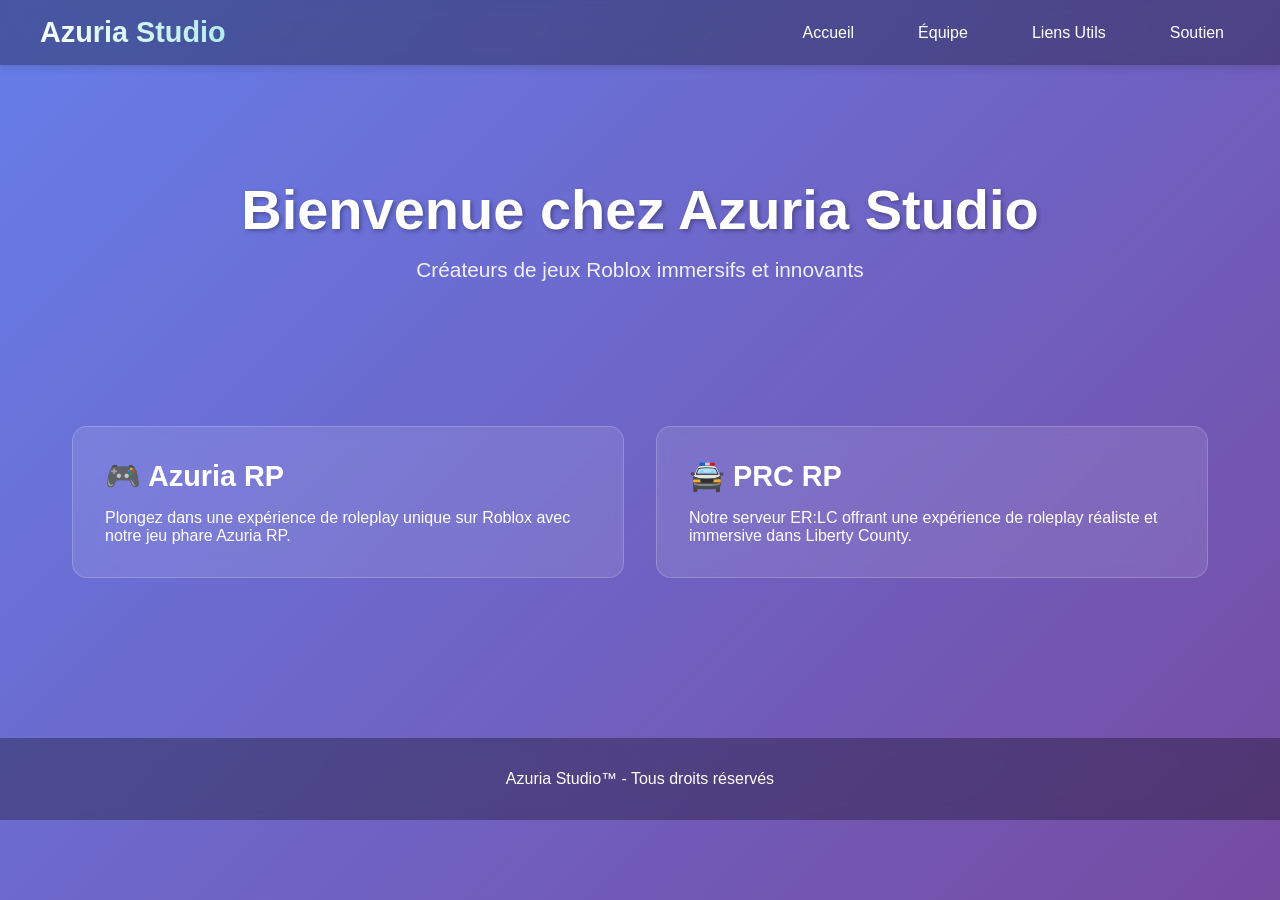
==== index.html @ ea21e42b "Ajout des pages du site" ====
<!DOCTYPE html>
<html lang="fr">
<head>
    <meta charset="UTF-8">
    <meta name="viewport" content="width=device-width, initial-scale=1.0">
    <title>Azuria Studio - Développement Roblox</title>
    <style>
        * {
            margin: 0;
            padding: 0;
            box-sizing: border-box;
        }

        body {
            font-family: 'Segoe UI', Tahoma, Geneva, Verdana, sans-serif;
            background: linear-gradient(135deg, #667eea 0%, #764ba2 100%);
            color: #fff;
            min-height: 100vh;
        }

        .navbar {
            background: rgba(0, 0, 0, 0.3);
            backdrop-filter: blur(10px);
            padding: 1rem 2rem;
            position: sticky;
            top: 0;
            z-index: 1000;
            box-shadow: 0 4px 6px rgba(0, 0, 0, 0.1);
        }

        .navbar-content {
            max-width: 1200px;
            margin: 0 auto;
            display: flex;
            justify-content: space-between;
            align-items: center;
        }

        .logo {
            font-size: 1.8rem;
            font-weight: bold;
            background: linear-gradient(45deg, #fff, #a8edea);
            -webkit-background-clip: text;
            -webkit-text-fill-color: transparent;
            background-clip: text;
        }

        .nav-links {
            display: flex;
            gap: 2rem;
            list-style: none;
        }

        .nav-links a {
            color: #fff;
            text-decoration: none;
            font-weight: 500;
            transition: all 0.3s;
            padding: 0.5rem 1rem;
            border-radius: 8px;
        }

        .nav-links a:hover {
            background: rgba(255, 255, 255, 0.1);
            transform: translateY(-2px);
        }

        .container {
            max-width: 1200px;
            margin: 0 auto;
            padding: 3rem 2rem;
        }

        .hero {
            text-align: center;
            padding: 4rem 0;
        }

        .hero h1 {
            font-size: 3.5rem;
            margin-bottom: 1rem;
            text-shadow: 2px 2px 4px rgba(0, 0, 0, 0.3);
        }

        .hero p {
            font-size: 1.3rem;
            opacity: 0.9;
            margin-bottom: 2rem;
        }

        .games-section {
            display: grid;
            grid-template-columns: repeat(auto-fit, minmax(300px, 1fr));
            gap: 2rem;
            margin: 3rem 0;
        }

        .game-card {
            background: rgba(255, 255, 255, 0.1);
            backdrop-filter: blur(10px);
            border-radius: 15px;
            padding: 2rem;
            transition: all 0.3s;
            border: 1px solid rgba(255, 255, 255, 0.2);
        }

        .game-card:hover {
            transform: translateY(-10px);
            box-shadow: 0 10px 30px rgba(0, 0, 0, 0.3);
        }

        .game-card h3 {
            font-size: 1.8rem;
            margin-bottom: 1rem;
        }

        .team-section {
            margin: 3rem 0;
        }

        .section-title {
            font-size: 2.5rem;
            text-align: center;
            margin-bottom: 3rem;
            text-shadow: 2px 2px 4px rgba(0, 0, 0, 0.3);
        }

        .team-grid {
            display: grid;
            grid-template-columns: repeat(auto-fit, minmax(280px, 1fr));
            gap: 2rem;
            margin-bottom: 3rem;
        }

        .team-card {
            background: rgba(255, 255, 255, 0.1);
            backdrop-filter: blur(10px);
            border-radius: 15px;
            padding: 2rem;
            text-align: center;
            border: 1px solid rgba(255, 255, 255, 0.2);
            transition: all 0.3s;
        }

        .team-card:hover {
            transform: translateY(-5px);
            box-shadow: 0 10px 30px rgba(0, 0, 0, 0.3);
        }

        .team-avatar {
            width: 120px;
            height: 120px;
            border-radius: 50%;
            margin: 0 auto 1rem;
            border: 3px solid rgba(255, 255, 255, 0.3);
        }

        .team-name {
            font-size: 1.3rem;
            font-weight: bold;
            margin-bottom: 0.5rem;
        }

        .team-username {
            color: #a8edea;
            margin-bottom: 0.5rem;
        }

        .team-role {
            font-size: 0.9rem;
            opacity: 0.8;
            line-height: 1.5;
        }

        .links-section {
            display: grid;
            grid-template-columns: repeat(auto-fit, minmax(300px, 1fr));
            gap: 1.5rem;
            margin: 3rem 0;
        }

        .link-card {
            background: rgba(255, 255, 255, 0.1);
            backdrop-filter: blur(10px);
            border-radius: 15px;
            padding: 1.5rem;
            border: 1px solid rgba(255, 255, 255, 0.2);
            transition: all 0.3s;
            text-decoration: none;
            color: #fff;
            display: block;
        }

        .link-card:hover {
            transform: translateY(-5px);
            box-shadow: 0 10px 30px rgba(0, 0, 0, 0.3);
            background: rgba(255, 255, 255, 0.15);
        }

        .link-card h3 {
            font-size: 1.3rem;
            margin-bottom: 0.5rem;
        }

        .support-section {
            text-align: center;
            margin: 3rem 0;
        }

        .support-card {
            background: rgba(255, 255, 255, 0.1);
            backdrop-filter: blur(10px);
            border-radius: 15px;
            padding: 3rem;
            max-width: 600px;
            margin: 0 auto;
            border: 1px solid rgba(255, 255, 255, 0.2);
        }

        .paypal-button {
            background: #0070ba;
            color: white;
            padding: 1rem 2rem;
            border-radius: 10px;
            text-decoration: none;
            display: inline-block;
            margin-top: 1.5rem;
            font-weight: bold;
            transition: all 0.3s;
        }

        .paypal-button:hover {
            background: #005ea6;
            transform: translateY(-2px);
            box-shadow: 0 5px 15px rgba(0, 0, 0, 0.3);
        }

        footer {
            background: rgba(0, 0, 0, 0.3);
            backdrop-filter: blur(10px);
            text-align: center;
            padding: 2rem;
            margin-top: 4rem;
        }

        .page {
            display: none;
        }

        .page.active {
            display: block;
        }

        @media (max-width: 768px) {
            .nav-links {
                flex-direction: column;
                gap: 0.5rem;
            }

            .hero h1 {
                font-size: 2.5rem;
            }

            .section-title {
                font-size: 2rem;
            }
        }
    </style>
</head>
<body>
    <nav class="navbar">
        <div class="navbar-content">
            <div class="logo">Azuria Studio</div>
            <ul class="nav-links">
                <li><a href="#" onclick="showPage('home')">Accueil</a></li>
                <li><a href="#" onclick="showPage('team')">Équipe</a></li>
                <li><a href="#" onclick="showPage('links')">Liens Utils</a></li>
                <li><a href="#" onclick="showPage('support')">Soutien</a></li>
            </ul>
        </div>
    </nav>

    <!-- Page d'accueil -->
    <div id="home" class="page active">
        <div class="container">
            <div class="hero">
                <h1>Bienvenue chez Azuria Studio</h1>
                <p>Créateurs de jeux Roblox immersifs et innovants</p>
            </div>

            <div class="games-section">
                <div class="game-card">
                    <h3>🎮 Azuria RP</h3>
                    <p>Plongez dans une expérience de roleplay unique sur Roblox avec notre jeu phare Azuria RP.</p>
                </div>
                <div class="game-card">
                    <h3>🚔 PRC RP</h3>
                    <p>Notre serveur ER:LC offrant une expérience de roleplay réaliste et immersive dans Liberty County.</p>
                </div>
            </div>
        </div>
    </div>

    <!-- Page Équipe -->
    <div id="team" class="page">
        <div class="container">
            <h2 class="section-title">Remerciements à notre équipe</h2>

            <h3 class="section-title" style="font-size: 2rem;">Équipe de Développement Roblox</h3>
            <div class="team-grid">
                <div class="team-card">
                    <img src="./assets/@fioskho.png" alt="Fioskho" class="team-avatar">
                    <div class="team-name">Fioskho</div>
                    <div class="team-username">@fioskho</div>
                    <div class="team-role">Dev Roblox & Gérant</div>
                </div>
                <div class="team-card">
                    <img src="./assets/@kaizoww_98k.png" alt="Kaizo" class="team-avatar">
                    <div class="team-name">Kaizo</div>
                    <div class="team-username">@kaizoww_98k</div>
                    <div class="team-role">Dev Roblox Expérimenté</div>
                </div>
                <div class="team-card">
                    <img src="./assets/@med2970.png" alt="Schynix" class="team-avatar">
                    <div class="team-name">Schynix</div>
                    <div class="team-username">@med2970</div>
                    <div class="team-role">Créateur d'Azuria Studio & Dev Roblox & Responsable Développeur Roblox</div>
                </div>
                <div class="team-card">
                    <img src="./assets/@xplosion42.png" alt="Xplosion42" class="team-avatar">
                    <div class="team-name">๖̶ζ͜͡𝓧_𝓹𝓵𝓸𝓼𝓲𝓸𝓷42</div>
                    <div class="team-username">@xplosion42</div>
                    <div class="team-role">Directeur d'Azuria Studio & Dev Roblox & Responsable Staff en Chef & Responsable de la Sécurité</div>
                </div>
            </div>

            <h3 class="section-title" style="font-size: 2rem;">Équipe de Fondation/Création</h3>
            <div class="team-grid">
                <div class="team-card">
                    <img src="./assets/@xplosion42.png" alt="Xplosion42" class="team-avatar">
                    <div class="team-name">๖̶ζ͜͡𝓧_𝓹𝓵𝓸𝓼𝓲𝓸𝓷42</div>
                    <div class="team-username">@xplosion42</div>
                    <div class="team-role">Directeur d'Azuria Studio & Dev Roblox & Responsable Staff en Chef & Responsable de la Sécurité</div>
                </div>
                <div class="team-card">
                    <img src="./assets/@med2970.png" alt="Schynix" class="team-avatar">
                    <div class="team-name">Schynix</div>
                    <div class="team-username">@med2970</div>
                    <div class="team-role">Créateur d'Azuria Studio & Dev Roblox & Responsable Développeur Roblox</div>
                </div>
                <div class="team-card">
                    <img src="./assets/@kopkezoidberg.png" alt="Kopkezoidberg" class="team-avatar">
                    <div class="team-name">Kopkezoidberg</div>
                    <div class="team-username">@kopkezoidberg</div>
                    <div class="team-role">Co-Créateur d'Azuria Studio & Responsable Staff en Chef</div>
                </div>
            </div>

            <h3 class="section-title" style="font-size: 2rem;">Développeur des Bots Personnalisés</h3>
            <div class="team-grid">
                <div class="team-card">
                    <img src="./assets/@_novi_7.png" alt="Novi" class="team-avatar">
                    <div class="team-name">|| Novi - 2.6 ||</div>
                    <div class="team-username">@_novi_7</div>
                    <div class="team-role">Dev Bot Discord & Administrateur & Développeur du Site</div>
                </div>
            </div>

            <h3 class="section-title" style="font-size: 2rem;">Représentant Légal & Responsable Financier</h3>
            <div class="team-grid">
                <div class="team-card">
                    <img src="./assets/@Neptune.png" alt="Neptune" class="team-avatar">
                    <div class="team-name">Neptune</div>
                    <div class="team-username">@Neptune</div>
                    <div class="team-role">Représentant Légal d'Azuria Studio, Super Administrateur, Assistant de la Création, Responsable Financier d'Azuria Studio</div>
                </div>
            </div>
        </div>
    </div>

    <!-- Page Liens Utils -->
    <div id="links" class="page">
        <div class="container">
            <h2 class="section-title">Liens Utiles</h2>
            <div class="links-section">
                <a href="https://discord.gg/XRhGSH3SKu" target="_blank" class="link-card">
                    <h3>💬 Discord Azuria Studio</h3>
                    <p>Rejoignez notre serveur Discord officiel</p>
                </a>
                <a href="https://www.tiktok.com/@azuria.rpfr?_t=ZN-8yzGSQENzwk&_r=1" target="_blank" class="link-card">
                    <h3>🎵 TikTok</h3>
                    <p>Suivez-nous sur TikTok pour du contenu exclusif</p>
                </a>
                <a href="https://discord.gg/cWP7PMVWE5" target="_blank" class="link-card">
                    <h3>🚔 Liberty Country RP (PRC RP)</h3>
                    <p>Serveur lié à Azuria Studio</p>
                </a>
                <a href="https://forms.gle/vXkvXdKwunjaEhuAA" target="_blank" class="link-card">
                    <h3>📋 Recrutement Staff</h3>
                    <p>Formulaire de candidature pour rejoindre notre équipe</p>
                </a>
                <a href="https://forms.gle/2fy42iw86Wn1cDht8" target="_blank" class="link-card">
                    <h3>✅ Recrutement WL</h3>
                    <p>Demande de whitelist</p>
                </a>
                <a href="https://docs.google.com/forms/d/e/1FAIpQLScoI8Rw5qRz0yPdnIEQ7_qTQN9w5YUQCOssgoq1Z0ELeQNpEw/viewform?usp=sharing&ouid=113099215972526347687" target="_blank" class="link-card">
                    <h3>🎤 Recrutement Animateur</h3>
                    <p>Devenez animateur sur nos serveurs</p>
                </a>
            </div>
        </div>
    </div>

    <!-- Page Soutien -->
    <div id="support" class="page">
        <div class="container">
            <h2 class="section-title">Soutenez Azuria Studio</h2>
            <div class="support-section">
                <div class="support-card">
                    <h3>💝 Votre soutien compte</h3>
                    <p style="margin: 1.5rem 0; line-height: 1.6;">
                        Azuria Studio grandit grâce à votre soutien. Chaque contribution nous aide à créer des expériences de jeu encore meilleures et à faire grandir notre communauté.
                    </p>
                    <p style="opacity: 0.8; margin-bottom: 1rem;">
                        Vous pouvez nous soutenir via PayPal :
                    </p>
                    <a href="https://www.paypal.com/paypalme/neptuneowo" target="_blank" class="paypal-button">
                        💳 Faire un don via PayPal (@neptuneowo)
                    </a>
                    <p style="margin-top: 2rem; font-size: 0.9rem; opacity: 0.7;">
                        Tous les dons sont gérés par Neptune, notre représentant légal et responsable financier.
                    </p>
                </div>
            </div>
        </div>
    </div>

    <footer>
        <p>Azuria Studio™ - Tous droits réservés</p>
    </footer>

    <script>
        function showPage(pageId) {
            const pages = document.querySelectorAll('.page');
            pages.forEach(page => page.classList.remove('active'));
            document.getElementById(pageId).classList.add('active');
            window.scrollTo(0, 0);
        }
    </script>
</body>
</html>
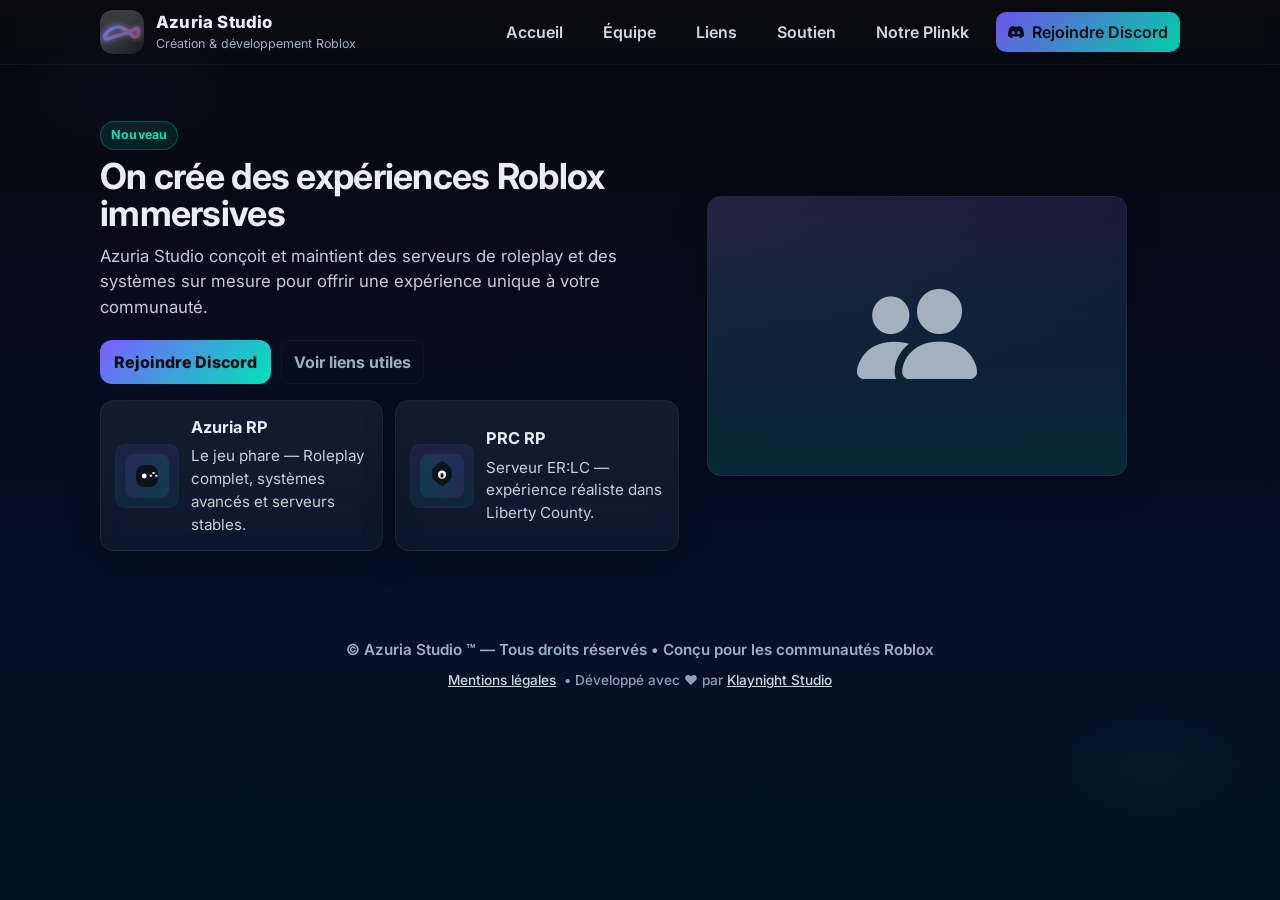
==== commit 6245e256: "Add Azuria Studio site assets and legal pages Added new CSS themes, user data JSON, SVG assets, and " ====
--- a/index.html
+++ b/index.html
@@ -1,451 +1,349 @@
 <!DOCTYPE html>
 <html lang="fr">
+
 <head>
     <meta charset="UTF-8">
     <meta name="viewport" content="width=device-width, initial-scale=1.0">
-    <title>Azuria Studio - Développement Roblox</title>
-    <style>
-        * {
-            margin: 0;
-            padding: 0;
-            box-sizing: border-box;
-        }
-
-        body {
-            font-family: 'Segoe UI', Tahoma, Geneva, Verdana, sans-serif;
-            background: linear-gradient(135deg, #667eea 0%, #764ba2 100%);
-            color: #fff;
-            min-height: 100vh;
-        }
-
-        .navbar {
-            background: rgba(0, 0, 0, 0.3);
-            backdrop-filter: blur(10px);
-            padding: 1rem 2rem;
-            position: sticky;
-            top: 0;
-            z-index: 1000;
-            box-shadow: 0 4px 6px rgba(0, 0, 0, 0.1);
-        }
-
-        .navbar-content {
-            max-width: 1200px;
-            margin: 0 auto;
-            display: flex;
-            justify-content: space-between;
-            align-items: center;
-        }
-
-        .logo {
-            font-size: 1.8rem;
-            font-weight: bold;
-            background: linear-gradient(45deg, #fff, #a8edea);
-            -webkit-background-clip: text;
-            -webkit-text-fill-color: transparent;
-            background-clip: text;
-        }
-
-        .nav-links {
-            display: flex;
-            gap: 2rem;
-            list-style: none;
-        }
-
-        .nav-links a {
-            color: #fff;
-            text-decoration: none;
-            font-weight: 500;
-            transition: all 0.3s;
-            padding: 0.5rem 1rem;
-            border-radius: 8px;
-        }
-
-        .nav-links a:hover {
-            background: rgba(255, 255, 255, 0.1);
-            transform: translateY(-2px);
-        }
-
-        .container {
-            max-width: 1200px;
-            margin: 0 auto;
-            padding: 3rem 2rem;
-        }
-
-        .hero {
-            text-align: center;
-            padding: 4rem 0;
-        }
-
-        .hero h1 {
-            font-size: 3.5rem;
-            margin-bottom: 1rem;
-            text-shadow: 2px 2px 4px rgba(0, 0, 0, 0.3);
-        }
-
-        .hero p {
-            font-size: 1.3rem;
-            opacity: 0.9;
-            margin-bottom: 2rem;
-        }
-
-        .games-section {
-            display: grid;
-            grid-template-columns: repeat(auto-fit, minmax(300px, 1fr));
-            gap: 2rem;
-            margin: 3rem 0;
-        }
-
-        .game-card {
-            background: rgba(255, 255, 255, 0.1);
-            backdrop-filter: blur(10px);
-            border-radius: 15px;
-            padding: 2rem;
-            transition: all 0.3s;
-            border: 1px solid rgba(255, 255, 255, 0.2);
-        }
-
-        .game-card:hover {
-            transform: translateY(-10px);
-            box-shadow: 0 10px 30px rgba(0, 0, 0, 0.3);
-        }
-
-        .game-card h3 {
-            font-size: 1.8rem;
-            margin-bottom: 1rem;
-        }
-
-        .team-section {
-            margin: 3rem 0;
-        }
-
-        .section-title {
-            font-size: 2.5rem;
-            text-align: center;
-            margin-bottom: 3rem;
-            text-shadow: 2px 2px 4px rgba(0, 0, 0, 0.3);
-        }
-
-        .team-grid {
-            display: grid;
-            grid-template-columns: repeat(auto-fit, minmax(280px, 1fr));
-            gap: 2rem;
-            margin-bottom: 3rem;
-        }
-
-        .team-card {
-            background: rgba(255, 255, 255, 0.1);
-            backdrop-filter: blur(10px);
-            border-radius: 15px;
-            padding: 2rem;
-            text-align: center;
-            border: 1px solid rgba(255, 255, 255, 0.2);
-            transition: all 0.3s;
-        }
-
-        .team-card:hover {
-            transform: translateY(-5px);
-            box-shadow: 0 10px 30px rgba(0, 0, 0, 0.3);
-        }
-
-        .team-avatar {
-            width: 120px;
-            height: 120px;
-            border-radius: 50%;
-            margin: 0 auto 1rem;
-            border: 3px solid rgba(255, 255, 255, 0.3);
-        }
-
-        .team-name {
-            font-size: 1.3rem;
-            font-weight: bold;
-            margin-bottom: 0.5rem;
-        }
-
-        .team-username {
-            color: #a8edea;
-            margin-bottom: 0.5rem;
-        }
-
-        .team-role {
-            font-size: 0.9rem;
-            opacity: 0.8;
-            line-height: 1.5;
-        }
-
-        .links-section {
-            display: grid;
-            grid-template-columns: repeat(auto-fit, minmax(300px, 1fr));
-            gap: 1.5rem;
-            margin: 3rem 0;
-        }
-
-        .link-card {
-            background: rgba(255, 255, 255, 0.1);
-            backdrop-filter: blur(10px);
-            border-radius: 15px;
-            padding: 1.5rem;
-            border: 1px solid rgba(255, 255, 255, 0.2);
-            transition: all 0.3s;
-            text-decoration: none;
-            color: #fff;
-            display: block;
-        }
-
-        .link-card:hover {
-            transform: translateY(-5px);
-            box-shadow: 0 10px 30px rgba(0, 0, 0, 0.3);
-            background: rgba(255, 255, 255, 0.15);
-        }
-
-        .link-card h3 {
-            font-size: 1.3rem;
-            margin-bottom: 0.5rem;
-        }
-
-        .support-section {
-            text-align: center;
-            margin: 3rem 0;
-        }
-
-        .support-card {
-            background: rgba(255, 255, 255, 0.1);
-            backdrop-filter: blur(10px);
-            border-radius: 15px;
-            padding: 3rem;
-            max-width: 600px;
-            margin: 0 auto;
-            border: 1px solid rgba(255, 255, 255, 0.2);
-        }
-
-        .paypal-button {
-            background: #0070ba;
-            color: white;
-            padding: 1rem 2rem;
-            border-radius: 10px;
-            text-decoration: none;
-            display: inline-block;
-            margin-top: 1.5rem;
-            font-weight: bold;
-            transition: all 0.3s;
-        }
-
-        .paypal-button:hover {
-            background: #005ea6;
-            transform: translateY(-2px);
-            box-shadow: 0 5px 15px rgba(0, 0, 0, 0.3);
-        }
-
-        footer {
-            background: rgba(0, 0, 0, 0.3);
-            backdrop-filter: blur(10px);
-            text-align: center;
-            padding: 2rem;
-            margin-top: 4rem;
-        }
-
-        .page {
-            display: none;
-        }
-
-        .page.active {
-            display: block;
-        }
-
-        @media (max-width: 768px) {
-            .nav-links {
-                flex-direction: column;
-                gap: 0.5rem;
-            }
-
-            .hero h1 {
-                font-size: 2.5rem;
-            }
-
-            .section-title {
-                font-size: 2rem;
-            }
-        }
-    </style>
+    <title>Azuria Studio — Développement Roblox</title>
+    <link href="https://fonts.googleapis.com/css2?family=Inter:wght@300;400;600;800&display=swap" rel="stylesheet">
+    <link rel="icon" href="./assets/img/svg/logo.svg" type="image/svg+xml" sizes="any">
+    <link rel="icon" href="./assets/img/svg/logo.svg" sizes="32x32">
+    <link rel="stylesheet" href="./assets/css/styles.css">
+    <!-- Icônes Bootstrap (CDN officiel) -->
+    <link rel="stylesheet" href="https://cdn.jsdelivr.net/npm/bootstrap-icons@1.11.3/font/bootstrap-icons.min.css">
+    <!-- Thème Azuria (nouveau style visuel) -->
+    <link rel="stylesheet" href="./assets/css/azuria-theme.css">
+    <meta name="description"
+        content="Azuria Studio conçoit et maintient des serveurs de roleplay et des systèmes sur mesure pour offrir une expérience unique à votre communauté.">
+    <meta name="keywords"
+        content="Azuria, Azuria Studio, Roblox, Développement, Serveur, RP, Roleplay, France, Français, Gaming, Jeux, Communauté">
+    <meta name="author" content="Klaynight, Azuria Studio">
+    <meta property="og:title" content="Azuria Studio — Développement Roblox">
+    <meta property="og:description"
+        content="Azuria Studio conçoit et maintient des serveurs de roleplay et des systèmes sur mesure pour offrir une expérience unique à votre communauté.">
+    <meta property="og:image" content="./assets/img/svg/favicon.svg">
+    <meta property="og:type" content="website">
+    <meta property="og:url" content="https://azuria.studio">
+    <meta name="twitter:card" content="summary_large_image">
+    <meta name="twitter:title" content="Azuria Studio — Développement Roblox">
+    <meta name="twitter:description"
+        content="Azuria Studio conçoit et maintient des serveurs de roleplay et des systèmes sur mesure pour offrir une expérience unique à votre communauté.">
+    <meta name="twitter:image" content="./assets/img/svg/favicon.svg">
+    <script src="https://ajax.googleapis.com/ajax/libs/jquery/3.3.1/jquery.min.js"></script>
 </head>
+
 <body>
-    <nav class="navbar">
-        <div class="navbar-content">
-            <div class="logo">Azuria Studio</div>
-            <ul class="nav-links">
-                <li><a href="#" onclick="showPage('home')">Accueil</a></li>
-                <li><a href="#" onclick="showPage('team')">Équipe</a></li>
-                <li><a href="#" onclick="showPage('links')">Liens Utils</a></li>
-                <li><a href="#" onclick="showPage('support')">Soutien</a></li>
-            </ul>
-        </div>
-    </nav>
-
-    <!-- Page d'accueil -->
-    <div id="home" class="page active">
-        <div class="container">
-            <div class="hero">
-                <h1>Bienvenue chez Azuria Studio</h1>
-                <p>Créateurs de jeux Roblox immersifs et innovants</p>
-            </div>
-
-            <div class="games-section">
-                <div class="game-card">
-                    <h3>🎮 Azuria RP</h3>
-                    <p>Plongez dans une expérience de roleplay unique sur Roblox avec notre jeu phare Azuria RP.</p>
-                </div>
-                <div class="game-card">
-                    <h3>🚔 PRC RP</h3>
-                    <p>Notre serveur ER:LC offrant une expérience de roleplay réaliste et immersive dans Liberty County.</p>
-                </div>
-            </div>
+    <script> 
+    $(function(){
+        $("#footer").load("./partials/footer.html"); 
+        $("#header").load("./partials/header.html");
+    });
+    </script> 
+    <!-- Easter egg: modal + konami code -->
+    <div id="easterModal" class="easter-modal" aria-hidden="true" style="display:none">
+        <div class="easter-content">
+            <button class="easter-close" aria-label="Fermer">✕</button>
+            <h2>🎉 Surprise !</h2>
+            <p>Vous avez trouvé l'easter egg d'Azuria Studio — merci d'être curieux !</p>
+            <div class="easter-animation">✨</div>
         </div>
     </div>
 
-    <!-- Page Équipe -->
-    <div id="team" class="page">
-        <div class="container">
-            <h2 class="section-title">Remerciements à notre équipe</h2>
-
-            <h3 class="section-title" style="font-size: 2rem;">Équipe de Développement Roblox</h3>
-            <div class="team-grid">
-                <div class="team-card">
-                    <img src="./assets/@fioskho.png" alt="Fioskho" class="team-avatar">
-                    <div class="team-name">Fioskho</div>
-                    <div class="team-username">@fioskho</div>
-                    <div class="team-role">Dev Roblox & Gérant</div>
+    <script>
+        (function () {
+            // Konami code: 38,38,40,40,37,39,37,39,66,65
+            const konami = [38,38,40,40,37,39,37,39,66,65];
+            let idx = 0;
+            const modal = document.getElementById('easterModal');
+            const closeBtn = modal && modal.querySelector('.easter-close');
+
+            function openModal() {
+                if (!modal) return;
+                modal.style.display = 'flex';
+                modal.setAttribute('aria-hidden','false');
+            }
+            function closeModal() {
+                if (!modal) return;
+                modal.style.display = 'none';
+                modal.setAttribute('aria-hidden','true');
+            }
+
+            document.addEventListener('keydown', (e) => {
+                if (e.keyCode === konami[idx]) {
+                    idx++;
+                    if (idx === konami.length) { openModal(); idx = 0; }
+                } else {
+                    idx = 0;
+                }
+            });
+
+            if (closeBtn) closeBtn.addEventListener('click', closeModal);
+            if (modal) modal.addEventListener('click', (e) => { if (e.target === modal) closeModal(); });
+        })();
+    </script>
+    <div id="header"></div>
+    <main class="container">
+        <section id="home" class="page active">
+            <div class="hero">
+                <div class="hero-left">
+                    <span class="eyebrow">Nouveau</span>
+                    <h1>On crée des expériences Roblox immersives</h1>
+                    <p>Azuria Studio conçoit et maintient des serveurs de roleplay et des systèmes sur mesure pour
+                        offrir une expérience unique à votre communauté.</p>
+                    <div class="hero-actions">
+                        <a class="cta" href="https://discord.gg/XRhGSH3SKu" target="_blank">Rejoindre Discord</a>
+                        <a class="btn-secondary" href="#" onclick="showPage('links');return false;">Voir liens
+                            utiles</a>
+                    </div>
+
+                    <div class="cards">
+                        <div class="card">
+                            <div class="card-icon">
+                                <img src="./assets/img/svg/gamepad.svg" alt="Azuria RP">
+                            </div>
+                            <div>
+                                <strong>Azuria RP</strong>
+                                <div class="desc">Le jeu phare — Roleplay complet, systèmes avancés et serveurs stables.
+                                </div>
+                            </div>
+                        </div>
+
+                        <div class="card">
+                            <div class="card-icon">
+                                <img src="./assets/img/svg/badge.svg" alt="PRC RP">
+                            </div>
+                            <div>
+                                <strong>PRC RP</strong>
+                                <div class="desc">Serveur ER:LC — expérience réaliste dans Liberty County.</div>
+                            </div>
+                        </div>
+                    </div>
                 </div>
-                <div class="team-card">
-                    <img src="./assets/@kaizoww_98k.png" alt="Kaizo" class="team-avatar">
-                    <div class="team-name">Kaizo</div>
-                    <div class="team-username">@kaizoww_98k</div>
-                    <div class="team-role">Dev Roblox Expérimenté</div>
+
+                <div class="hero-right">
+                    <div class="dashboard-mock">
+                        <i class="bi bi-people-fill"></i>
+                    </div>
                 </div>
-                <div class="team-card">
-                    <img src="./assets/@med2970.png" alt="Schynix" class="team-avatar">
-                    <div class="team-name">Schynix</div>
-                    <div class="team-username">@med2970</div>
-                    <div class="team-role">Créateur d'Azuria Studio & Dev Roblox & Responsable Développeur Roblox</div>
+            </div>
+        </section>
+
+        <section id="team" class="page section" style="display:none">
+            <div class="heading">
+                <h2>Notre équipe</h2>
+                <div style="color:var(--muted);font-weight:600">Professionnels & passionnés</div>
+            </div>
+
+            <div class="team-grid" id="teamGrid">
+                <!-- Team members loaded from assets/data/users.json -->
+            </div>
+
+            <template id="memberTpl">
+                <div class="member" data-id="">
+                    <img src="" alt="avatar">
+                    <div class="name"></div>
+                    <div class="role"></div>
+                    <div class="networks"></div>
                 </div>
-                <div class="team-card">
-                    <img src="./assets/@xplosion42.png" alt="Xplosion42" class="team-avatar">
-                    <div class="team-name">๖̶ζ͜͡𝓧_𝓹𝓵𝓸𝓼𝓲𝓸𝓷42</div>
-                    <div class="team-username">@xplosion42</div>
-                    <div class="team-role">Directeur d'Azuria Studio & Dev Roblox & Responsable Staff en Chef & Responsable de la Sécurité</div>
+            </template>
+        </section>
+
+        <section id="links" class="page section" style="display:none">
+            <div class="heading">
+                <h2>Liens utiles</h2>
+                <div style="color:var(--muted);font-weight:600">Suivez-nous</div>
+            </div>
+
+            <div class="links-grid">
+                <a href="https://discord.gg/XRhGSH3SKu" target="_blank" class="link-card">
+                    <i class="bi bi-chat-dots link-icon" aria-hidden="true"></i>
+                    <div>
+                        <h3>Discord Azuria Studio</h3>
+                        <p>Rejoignez notre serveur Discord officiel</p>
+                    </div>
+                </a>
+                <a href="https://www.tiktok.com/@azuria.rpfr?_t=ZN-8yzGSQENzwk&_r=1" target="_blank" class="link-card">
+                    <i class="bi bi-music-note-beamed link-icon" aria-hidden="true"></i>
+                    <div>
+                        <h3>TikTok</h3>
+                        <p>Suivez-nous sur TikTok pour du contenu exclusif</p>
+                    </div>
+                </a>
+                <a href="https://discord.gg/cWP7PMVWE5" target="_blank" class="link-card">
+                    <i class="bi bi-shield-lock link-icon" aria-hidden="true"></i>
+                    <div>
+                        <h3>Liberty Country RP (PRC RP)</h3>
+                        <p>Serveur lié à Azuria Studio</p>
+                    </div>
+                </a>
+                <a href="https://forms.gle/vXkvXdKwunjaEhuAA" target="_blank" class="link-card">
+                    <i class="bi bi-person-badge link-icon" aria-hidden="true"></i>
+                    <div>
+                        <h3>Recrutement Staff</h3>
+                        <p>Formulaire de candidature pour rejoindre notre équipe</p>
+                    </div>
+                </a>
+                <a href="https://forms.gle/2fy42iw86Wn1cDht8" target="_blank" class="link-card">
+                    <i class="bi bi-person-check link-icon" aria-hidden="true"></i>
+                    <div>
+                        <h3>Recrutement WL</h3>
+                        <p>Demande de whitelist</p>
+                    </div>
+                </a>
+                <a href="https://docs.google.com/forms/d/e/1FAIpQLScoI8Rw5qRz0yPdnIEQ7_qTQN9w5YUQCOssgoq1Z0ELeQNpEw/viewform?usp=sharing&ouid=113099215972526347687" target="_blank" class="link-card">
+                    <i class="bi bi-mic link-icon" aria-hidden="true"></i>
+                    <div>
+                        <h3>Recrutement Animateur</h3>
+                        <p>Devenez animateur sur nos serveurs</p>
+                    </div>
+                </a>
+            </div>
+        </section>
+
+        <section id="support" class="page section" style="display:none">
+            <div class="heading">
+                <h2>Soutien</h2>
+                <div style="color:var(--muted);font-weight:600">Votre aide compte</div>
+            </div>
+
+            <div class="support-container">
+                <div class="card support-card">
+                    <div class="support-illustration">
+                        <svg width="36" height="36" viewBox="0 0 24 24" fill="none" xmlns="http://www.w3.org/2000/svg"
+                            aria-hidden="true" focusable="false">
+                            <defs>
+                                <linearGradient id="azuria-grad" x1="0" x2="1" y1="0" y2="1">
+                                    <stop offset="0" stop-color="#7c5cff" />
+                                    <stop offset="1" stop-color="#00e5b8" />
+                                </linearGradient>
+                            </defs>
+                            <path
+                                d="M12 21.35l-1.45-1.32C5.4 15.36 2 12.28 2 8.5 2 5.42 4.42 3 7.5 3c1.74 0 3.41.81 4.5 2.09C13.09 3.81 14.76 3 16.5 3 19.58 3 22 5.42 22 8.5c0 3.78-3.4 6.86-8.55 11.54L12 21.35z"
+                                fill="url(#azuria-grad)" />
+                        </svg>
+                        <strong style="font-size:1rem">Soutenez Azuria Studio</strong>
+                    </div>
+                    <div class="support-desc">Chaque contribution nous permet d'améliorer nos serveurs et d'investir
+                        dans la communauté.</div>
+                    <div class="support-actions">
+                        <a class="cta" href="https://www.paypal.com/paypalme/neptuneowo" target="_blank" rel="noopener">
+                            <i class="bi bi-paypal" aria-hidden="true"></i>
+                            Faire un don
+                        </a>
+                        <a class="btn-secondary" href="#" onclick="showPage('links');return false;">Voir liens</a>
+                    </div>
                 </div>
             </div>
-
-            <h3 class="section-title" style="font-size: 2rem;">Équipe de Fondation/Création</h3>
-            <div class="team-grid">
-                <div class="team-card">
-                    <img src="./assets/@xplosion42.png" alt="Xplosion42" class="team-avatar">
-                    <div class="team-name">๖̶ζ͜͡𝓧_𝓹𝓵𝓸𝓼𝓲𝓸𝓷42</div>
-                    <div class="team-username">@xplosion42</div>
-                    <div class="team-role">Directeur d'Azuria Studio & Dev Roblox & Responsable Staff en Chef & Responsable de la Sécurité</div>
-                </div>
-                <div class="team-card">
-                    <img src="./assets/@med2970.png" alt="Schynix" class="team-avatar">
-                    <div class="team-name">Schynix</div>
-                    <div class="team-username">@med2970</div>
-                    <div class="team-role">Créateur d'Azuria Studio & Dev Roblox & Responsable Développeur Roblox</div>
-                </div>
-                <div class="team-card">
-                    <img src="./assets/@kopkezoidberg.png" alt="Kopkezoidberg" class="team-avatar">
-                    <div class="team-name">Kopkezoidberg</div>
-                    <div class="team-username">@kopkezoidberg</div>
-                    <div class="team-role">Co-Créateur d'Azuria Studio & Responsable Staff en Chef</div>
-                </div>
-            </div>
-
-            <h3 class="section-title" style="font-size: 2rem;">Développeur des Bots Personnalisés</h3>
-            <div class="team-grid">
-                <div class="team-card">
-                    <img src="./assets/@_novi_7.png" alt="Novi" class="team-avatar">
-                    <div class="team-name">|| Novi - 2.6 ||</div>
-                    <div class="team-username">@_novi_7</div>
-                    <div class="team-role">Dev Bot Discord & Administrateur & Développeur du Site</div>
-                </div>
-            </div>
-
-            <h3 class="section-title" style="font-size: 2rem;">Représentant Légal & Responsable Financier</h3>
-            <div class="team-grid">
-                <div class="team-card">
-                    <img src="./assets/@Neptune.png" alt="Neptune" class="team-avatar">
-                    <div class="team-name">Neptune</div>
-                    <div class="team-username">@Neptune</div>
-                    <div class="team-role">Représentant Légal d'Azuria Studio, Super Administrateur, Assistant de la Création, Responsable Financier d'Azuria Studio</div>
-                </div>
-            </div>
-        </div>
-    </div>
-
-    <!-- Page Liens Utils -->
-    <div id="links" class="page">
-        <div class="container">
-            <h2 class="section-title">Liens Utiles</h2>
-            <div class="links-section">
-                <a href="https://discord.gg/XRhGSH3SKu" target="_blank" class="link-card">
-                    <h3>💬 Discord Azuria Studio</h3>
-                    <p>Rejoignez notre serveur Discord officiel</p>
-                </a>
-                <a href="https://www.tiktok.com/@azuria.rpfr?_t=ZN-8yzGSQENzwk&_r=1" target="_blank" class="link-card">
-                    <h3>🎵 TikTok</h3>
-                    <p>Suivez-nous sur TikTok pour du contenu exclusif</p>
-                </a>
-                <a href="https://discord.gg/cWP7PMVWE5" target="_blank" class="link-card">
-                    <h3>🚔 Liberty Country RP (PRC RP)</h3>
-                    <p>Serveur lié à Azuria Studio</p>
-                </a>
-                <a href="https://forms.gle/vXkvXdKwunjaEhuAA" target="_blank" class="link-card">
-                    <h3>📋 Recrutement Staff</h3>
-                    <p>Formulaire de candidature pour rejoindre notre équipe</p>
-                </a>
-                <a href="https://forms.gle/2fy42iw86Wn1cDht8" target="_blank" class="link-card">
-                    <h3>✅ Recrutement WL</h3>
-                    <p>Demande de whitelist</p>
-                </a>
-                <a href="https://docs.google.com/forms/d/e/1FAIpQLScoI8Rw5qRz0yPdnIEQ7_qTQN9w5YUQCOssgoq1Z0ELeQNpEw/viewform?usp=sharing&ouid=113099215972526347687" target="_blank" class="link-card">
-                    <h3>🎤 Recrutement Animateur</h3>
-                    <p>Devenez animateur sur nos serveurs</p>
-                </a>
-            </div>
-        </div>
-    </div>
-
-    <!-- Page Soutien -->
-    <div id="support" class="page">
-        <div class="container">
-            <h2 class="section-title">Soutenez Azuria Studio</h2>
-            <div class="support-section">
-                <div class="support-card">
-                    <h3>💝 Votre soutien compte</h3>
-                    <p style="margin: 1.5rem 0; line-height: 1.6;">
-                        Azuria Studio grandit grâce à votre soutien. Chaque contribution nous aide à créer des expériences de jeu encore meilleures et à faire grandir notre communauté.
-                    </p>
-                    <p style="opacity: 0.8; margin-bottom: 1rem;">
-                        Vous pouvez nous soutenir via PayPal :
-                    </p>
-                    <a href="https://www.paypal.com/paypalme/neptuneowo" target="_blank" class="paypal-button">
-                        💳 Faire un don via PayPal (@neptuneowo)
-                    </a>
-                    <p style="margin-top: 2rem; font-size: 0.9rem; opacity: 0.7;">
-                        Tous les dons sont gérés par Neptune, notre représentant légal et responsable financier.
-                    </p>
-                </div>
-            </div>
-        </div>
-    </div>
-
-    <footer>
-        <p>Azuria Studio™ - Tous droits réservés</p>
-    </footer>
+        </section>
+    </main>
+
+    <div id="footer"></div>
 
     <script>
-        function showPage(pageId) {
+        // Gestion d'affichage des pages + états actifs + ancre URL
+        function showPage(id) {
             const pages = document.querySelectorAll('.page');
-            pages.forEach(page => page.classList.remove('active'));
-            document.getElementById(pageId).classList.add('active');
-            window.scrollTo(0, 0);
+            pages.forEach(p => p.style.display = 'none');
+            const el = document.getElementById(id);
+            if (el) {
+                el.style.display = 'block';
+                window.scrollTo({ top: 0, behavior: 'smooth' });
+                // Lien actif
+                document.querySelectorAll('.nav-links a[data-page]')
+                    .forEach(a => a.classList.toggle('active', a.getAttribute('data-page') === id));
+                // Met à jour le hash sans recharger
+                history.replaceState(null, '', `#${id}`);
+            } else if (id !== 'home') {
+                // fallback sécurisé
+                showPage('home');
+            }
+            // Ferme le menu mobile si ouvert
+            const links = document.getElementById('navLinks');
+            const toggle = document.getElementById('navToggle');
+            if (links && toggle && links.classList.contains('open')) {
+                links.classList.remove('open');
+                toggle.setAttribute('aria-expanded', 'false');
+                toggle.innerHTML = '<i class="bi bi-list"></i>';
+            }
         }
+
+        // Init par ancre si présente
+        (function initFromHash() {
+            const hash = (location.hash || '#home').replace('#', '');
+            showPage(hash);
+        })();
+
+        // Toggle menu mobile
+        (function initNavToggle() {
+            const toggle = document.getElementById('navToggle');
+            const links = document.getElementById('navLinks');
+            if (!toggle || !links) return;
+            toggle.addEventListener('click', () => {
+                const isOpen = links.classList.toggle('open');
+                toggle.setAttribute('aria-expanded', String(isOpen));
+                toggle.innerHTML = isOpen ? '<i class="bi bi-x"></i>' : '<i class="bi bi-list"></i>';
+            });
+        })();
+
+        // Raccourci clavier pour revenir Accueil
+        document.addEventListener('keydown', e => { if (e.key === '1') showPage('home') });
+    </script>
+    <script>
+        // Team loader + networks manager
+        (function () {
+            const DATA_URL = './assets/data/users.json';
+            const STORAGE_KEY = 'azuria:team:networks';
+
+            async function loadBase() {
+                try {
+                    const r = await fetch(DATA_URL);
+                    return await r.json();
+                } catch (e) { console.error('Erreur fetch users', e); return []; }
+            }
+
+            function loadLocal() {
+                try { return JSON.parse(localStorage.getItem(STORAGE_KEY) || '{}'); } catch (e) { return {}; }
+            }
+
+            function saveLocal(obj) { localStorage.setItem(STORAGE_KEY, JSON.stringify(obj)); }
+
+            function renderMember(member, localNet) {
+                const tpl = document.getElementById('memberTpl');
+                const node = tpl.content.firstElementChild.cloneNode(true);
+                node.dataset.id = member.id;
+                node.querySelector('img').src = member.avatar;
+                node.querySelector('img').alt = member.name;
+                node.querySelector('.name').textContent = member.name;
+                node.querySelector('.role').textContent = member.role;
+
+                const nets = (member.networks || []).concat(localNet || []);
+                const list = node.querySelector('.networks');
+                list.innerHTML = '';
+                nets.forEach(n => {
+                    const a = document.createElement('a');
+                    a.href = n.url; a.target = '_blank'; a.rel = 'noopener';
+                    a.className = 'network-badge';
+                    a.textContent = n.name;
+                    list.appendChild(a);
+                });
+
+                return node;
+            }
+
+            async function initTeam() {
+                const base = await loadBase();
+                const local = loadLocal();
+                const grid = document.getElementById('teamGrid');
+                grid.innerHTML = '';
+                base.forEach(m => {
+                    const node = renderMember(m, local[m.id]);
+                    grid.appendChild(node);
+                });
+            }
+
+            initTeam();
+        })();
     </script>
 </body>
+
 </html>
--- a/assets/css/styles.css
+++ b/assets/css/styles.css
@@ -0,0 +1,274 @@
+/* 
+    Ancient CSS styles for the landing page of Azuria
+    By Klaynight (https://klaynight.fr)
+*/
+
+html {
+    height: 100%;
+    /* subtle linear + soft radial accents background */
+    background: linear-gradient(180deg, #06070a 0%, #071029 60%, #051226 100%);
+    background-image: radial-gradient(700px 360px at 8% 8%, rgba(124,92,255,0.06), transparent 18%),
+                      radial-gradient(500px 280px at 92% 85%, rgba(0,229,184,0.04), transparent 16%),
+                      linear-gradient(180deg, #06070a 0%, #071029 60%, #051226 100%);
+    background-repeat: no-repeat;
+    background-attachment: fixed;
+    min-height: 100vh;
+}
+
+body {
+    font-family: 'Inter', system-ui, -apple-system, 'Segoe UI', Roboto, 'Helvetica Neue', Arial;
+    /* let html background show through */
+    background: transparent;
+    color: #e6eef6;
+    -webkit-font-smoothing: antialiased;
+    -moz-osx-font-smoothing: grayscale;
+    display: flex;
+    flex-direction: column;
+}
+
+.container {
+    max-width: 1150px;
+    margin: 0 auto;
+    padding: 32px
+}
+
+/* NAV */
+nav.topbar {
+    backdrop-filter: blur(8px);
+    background: linear-gradient(180deg, rgba(255, 255, 255, 0.02), rgba(255, 255, 255, 0.01));
+    border-bottom: 1px solid rgba(255, 255, 255, 0.03);
+}
+
+.topbar .bar {
+    display: flex;
+    align-items: center;
+    justify-content: space-between;
+    gap: 16px;
+    padding: 14px 20px
+}
+
+.brand {
+    display: flex;
+    align-items: center;
+    gap: 12px
+}
+
+.brand img {
+    width: 44px;
+    height: 44px
+}
+
+.brand .title {
+    font-weight: 700;
+    font-size: 1.05rem;
+    letter-spacing: 0.4px
+}
+
+.nav-links {
+    display: flex;
+    gap: 12px;
+    align-items: center
+}
+
+.nav-links a {
+    color: var(--muted);
+    text-decoration: none;
+    padding: 8px 12px;
+    border-radius: 10px;
+    font-weight: 600;
+    transition: all .18s
+}
+
+.nav-links a:hover {
+    background: var(--glass);
+    color: #fff;
+    transform: translateY(-3px)
+}
+
+.cta {
+    display: inline-flex;
+    gap: 8px;
+    align-items: center;
+    background: linear-gradient(90deg, var(--accent-1), var(--accent-2));
+    padding: 8px 12px;
+    border-radius: 10px;
+    color: #051226;
+    font-weight: 700;
+    text-decoration: none
+}
+
+/* HERO */
+.hero {
+    display: flex;
+    align-items: center;
+    gap: 40px;
+    padding: 56px 0
+}
+
+.hero-left {
+    flex: 1
+}
+
+.eyebrow {
+    display: inline-block;
+    background: linear-gradient(90deg, var(--accent-1), var(--accent-2));
+    padding: 6px 10px;
+    border-radius: 999px;
+    font-weight: 700;
+    color: #02111a;
+    font-size: 0.8rem
+}
+
+.hero h1 {
+    font-size: 2.6rem;
+    margin-top: 18px;
+    line-height: 1.04
+}
+
+.hero p {
+    color: rgba(230, 238, 246, 0.85);
+    margin-top: 12px;
+    font-size: 1.05rem
+}
+
+.hero-actions {
+    margin-top: 20px;
+    display: flex;
+    gap: 12px;
+    flex-wrap: wrap
+}
+
+.cards {
+    display: grid;
+    grid-template-columns: repeat(2, 1fr);
+    gap: 16px;
+    margin-top: 28px
+}
+
+.card {
+    background: linear-gradient(180deg, rgba(255, 255, 255, 0.02), rgba(255, 255, 255, 0.01));
+    padding: 18px;
+    border-radius: 12px;
+    border: 1px solid rgba(255, 255, 255, 0.03);
+    box-shadow: 0 6px 30px rgba(3, 7, 18, 0.6)
+}
+
+.hero-right {
+    width: 420px;
+    min-width: 260px
+}
+
+.dashboard-mock {
+    background: linear-gradient(180deg, rgba(255, 255, 255, 0.02), rgba(255, 255, 255, 0.01));
+    padding: 18px;
+    border-radius: 12px;
+    border: 1px solid rgba(255, 255, 255, 0.03)
+}
+
+/* TEAM */
+.section {
+    padding: 40px 0
+}
+
+.section .heading {
+    display: flex;
+    align-items: center;
+    justify-content: space-between;
+    gap: 12px
+}
+
+.section h2 {
+    font-size: 1.6rem
+}
+
+.team-grid {
+    display: grid;
+    grid-template-columns: repeat(auto-fit, minmax(220px, 1fr));
+    gap: 16px;
+    margin-top: 18px
+}
+
+.member {
+    background: var(--glass);
+    padding: 16px;
+    border-radius: 12px;
+    border: 1px solid rgba(255, 255, 255, 0.03);
+    text-align: center
+}
+
+.member img {
+    width: 92px;
+    height: 92px;
+    border-radius: 999px;
+    border: 3px solid rgba(255, 255, 255, 0.06);
+    object-fit: cover
+}
+
+.member .name {
+    margin-top: 10px;
+    font-weight: 700
+}
+
+.member .role {
+    margin-top: 6px;
+    color: rgba(230, 238, 246, 0.8);
+    font-size: 0.92rem
+}
+
+/* LINKS */
+.links-grid {
+    display: grid;
+    grid-template-columns: repeat(auto-fit, minmax(220px, 1fr));
+    gap: 12px;
+    margin-top: 18px
+}
+
+.link-card {
+    display: flex;
+    gap: 12px;
+    align-items: center;
+    padding: 12px;
+    border-radius: 10px;
+    background: rgba(255, 255, 255, 0.02);
+    border: 1px solid rgba(255, 255, 255, 0.03);
+    text-decoration: none;
+    color: var(--muted)
+}
+
+.link-card img {
+    width: 36px;
+    height: 36px
+}
+
+footer {
+    margin-top: auto;
+    padding: 28px 0;
+    color: rgba(230, 238, 246, 0.6);
+    text-align: center;
+    font-size: 0.95rem
+}
+
+/* responsive */
+@media (max-width:900px) {
+    .hero {
+        flex-direction: column
+    }
+
+    .hero-right {
+        width: 100%
+    }
+
+    .cards {
+        grid-template-columns: 1fr
+    }
+}
+
+@media (max-width:560px) {
+    .nav-links {
+        display: none
+    }
+
+    .brand .title {
+        font-size: 0.98rem
+    }
+}
--- a/assets/css/azuria-theme.css
+++ b/assets/css/azuria-theme.css
@@ -0,0 +1,754 @@
+/*
+ Azuria Theme — UI moderne sombre avec dégradés et effet glass
+ Léger, responsive, et compatible avec le markup existant.
+*/
+
+:root {
+    --bg: #0b0f14;
+    --bg-elev: #0f1520;
+    --card: #11182780;
+    /* glass */
+    --text: #e6eef6;
+    --muted: #9bb0c7;
+    --primary: #7c5cff;
+    /* purple */
+    --accent: #00e5b8;
+    /* aqua */
+    --border: rgba(255, 255, 255, 0.06);
+    --shadow: 0 10px 30px rgba(0, 0, 0, 0.35);
+    --radius: 14px;
+    --radius-sm: 10px;
+    --container: 1120px;
+}
+
+* {
+    box-sizing: border-box;
+}
+
+html {
+    height: 100%;
+    /* New subtle background: dark linear gradient with two soft radial accents */
+    background: linear-gradient(180deg, #06070a 0%, #071029 60%, #051226 100%);
+    background-image: radial-gradient(600px 300px at 10% 10%, rgba(124,92,255,0.06), transparent 20%),
+                      radial-gradient(500px 280px at 90% 85%, rgba(0,229,184,0.04), transparent 18%),
+                      linear-gradient(180deg, #06070a 0%, #071029 60%, #051226 100%);
+    background-repeat: no-repeat;
+    background-attachment: fixed;
+    min-height: 100vh;
+}
+
+body {
+    margin: 0;
+    font-family: 'Inter', system-ui, -apple-system, Segoe UI, Roboto, 'Helvetica Neue', Arial, 'Noto Sans', 'Apple Color Emoji', 'Segoe UI Emoji';
+    color: var(--text);
+    /* keep body transparent so html background shows through */
+    background: transparent;
+    line-height: 1.5;
+}
+
+.container {
+    max-width: var(--container);
+    margin: 0 auto;
+    padding: 0 20px;
+}
+
+/* Topbar */
+.topbar {
+    position: sticky;
+    top: 0;
+    z-index: 50;
+    backdrop-filter: saturate(140%) blur(10px);
+    background: rgba(10, 14, 20, 0.55);
+    border-bottom: 1px solid var(--border);
+}
+
+.bar {
+    display: flex;
+    align-items: center;
+    justify-content: space-between;
+    height: 64px;
+}
+
+.brand {
+    display: flex;
+    align-items: center;
+    gap: 12px;
+}
+
+.brand .title {
+    font-weight: 800;
+    letter-spacing: 0.2px;
+}
+
+.brand .subtitle {
+    font-size: 0.78rem;
+    color: var(--muted);
+}
+
+.nav-toggle {
+    display: none;
+    background: transparent;
+    border: 1px solid var(--border);
+    color: var(--text);
+    width: 40px;
+    height: 40px;
+    border-radius: 10px;
+    align-items: center;
+    justify-content: center;
+    cursor: pointer;
+}
+
+.nav-toggle i {
+    font-size: 22px;
+}
+
+.nav-links {
+    display: flex;
+    align-items: center;
+    gap: 14px;
+}
+
+.nav-links a {
+    color: var(--text);
+    text-decoration: none;
+    padding: 8px 12px;
+    border-radius: 10px;
+    border: 1px solid transparent;
+    font-weight: 600;
+    opacity: 0.9;
+    transition: 180ms ease-in-out;
+}
+
+.nav-links a:hover {
+    opacity: 1;
+    border-color: var(--border);
+    background: rgba(255, 255, 255, 0.02);
+}
+
+.nav-links a.active {
+    background: linear-gradient(135deg, rgba(124, 92, 255, 0.22), rgba(0, 229, 184, 0.18));
+    border-color: transparent;
+}
+
+.nav-links .cta {
+    display: inline-flex;
+    align-items: center;
+    gap: 8px;
+    background: linear-gradient(135deg, var(--primary), var(--accent));
+    color: #0a0f14;
+    border: none;
+}
+
+.nav-links .cta:hover {
+    transform: translateY(-1px);
+    box-shadow: 0 8px 24px rgba(124, 92, 255, 0.35), 0 8px 24px rgba(0, 229, 184, 0.25);
+}
+
+/* Hero */
+.hero {
+    display: grid;
+    grid-template-columns: 1.1fr 0.9fr;
+    gap: 28px;
+    padding: 56px 0 20px;
+    align-items: center;
+}
+
+.eyebrow {
+    display: inline-block;
+    font-size: 0.78rem;
+    color: var(--accent);
+    background: rgba(0, 229, 184, 0.1);
+    border: 1px solid rgba(0, 229, 184, 0.25);
+    padding: 4px 10px;
+    border-radius: 999px;
+    font-weight: 700;
+    letter-spacing: 0.2px;
+}
+
+.hero h1 {
+    font-size: clamp(1.8rem, 2.8vw, 2.6rem);
+    margin: 8px 0 12px;
+    letter-spacing: -0.02em;
+}
+
+.hero p {
+    color: rgba(230, 238, 246, 0.85);
+    margin: 0 0 18px;
+}
+
+.hero-actions {
+    display: flex;
+    gap: 10px;
+    flex-wrap: wrap;
+}
+
+.hero .cta {
+    padding: 10px 14px;
+    border-radius: 12px;
+    text-decoration: none;
+    font-weight: 800;
+}
+
+.cards {
+    display: grid;
+    grid-template-columns: repeat(2, minmax(0, 1fr));
+    gap: 12px;
+    margin-top: 16px;
+}
+
+.card {
+    background: linear-gradient(180deg, rgba(255, 255, 255, 0.06), rgba(255, 255, 255, 0.03));
+    border: 1px solid var(--border);
+    backdrop-filter: blur(10px);
+    border-radius: var(--radius);
+    padding: 14px;
+    box-shadow: var(--shadow);
+}
+
+/* Card internal layout */
+.card {
+    display: flex;
+    gap: 12px;
+    align-items: center;
+}
+
+.card-icon {
+    width: 64px;
+    height: 64px;
+    flex: 0 0 64px;
+    display: inline-grid;
+    place-items: center;
+    border-radius: 10px;
+    background: linear-gradient(180deg, rgba(124, 92, 255, 0.12), rgba(0, 229, 184, 0.08));
+    border: 1px solid rgba(255, 255, 255, 0.02);
+}
+
+.card-icon img {
+    width: 44px;
+    height: 44px;
+    display: block;
+}
+
+.card strong {
+    display: block;
+    font-size: 1.02rem;
+    margin-bottom: 6px;
+}
+
+.card .desc {
+    color: rgba(230, 238, 246, 0.85);
+    font-size: 0.95rem;
+}
+
+.card:hover {
+    transition: transform 180ms ease;
+    box-shadow: 0 18px 44px rgba(0, 0, 0, 0.5);
+}
+
+/* Dashboard mock */
+.dashboard-mock {
+    background: linear-gradient(180deg, rgba(124, 92, 255, 0.15), rgba(0, 229, 184, 0.12));
+    border: 1px solid var(--border);
+    border-radius: var(--radius);
+    height: 280px;
+    display: grid;
+    place-items: center;
+    box-shadow: var(--shadow);
+    position: relative;
+    overflow: hidden;
+}
+
+.dashboard-mock i {
+    font-size: 120px;
+    color: rgba(230, 238, 246, 0.7);
+}
+
+.dashboard-mock::after {
+    content: '';
+    position: absolute;
+    inset: -4px;
+    background: radial-gradient(600px 200px at -10% 0%, rgba(255, 255, 255, 0.06), transparent);
+    pointer-events: none;
+}
+
+/* Sections */
+.section {
+    padding: 44px 0 24px;
+}
+
+.heading h2 {
+    margin: 0;
+    font-size: 1.6rem;
+}
+
+.heading+* {
+    margin-top: 16px;
+}
+
+/* Team */
+.team-grid {
+    display: grid;
+    grid-template-columns: repeat(4, minmax(0, 1fr));
+    gap: 14px;
+}
+
+.member {
+    text-align: center;
+    background: linear-gradient(180deg, rgba(255, 255, 255, 0.05), rgba(255, 255, 255, 0.02));
+    border: 1px solid var(--border);
+    border-radius: var(--radius);
+    padding: 14px;
+    box-shadow: var(--shadow);
+}
+
+.member img {
+    width: 72px;
+    height: 72px;
+    border-radius: 50%;
+    background: rgba(255, 255, 255, 0.08);
+    border: 1px solid var(--border);
+}
+
+.member .name {
+    font-weight: 800;
+    margin-top: 8px;
+}
+
+.member .role {
+    color: var(--muted);
+    font-size: 0.9rem;
+}
+
+/* Links */
+.links-grid {
+    display: grid;
+    grid-template-columns: repeat(3, minmax(0, 1fr));
+    gap: 14px;
+}
+
+.link-card {
+    display: flex;
+    gap: 12px;
+    align-items: center;
+    padding: 14px;
+    border-radius: var(--radius);
+    text-decoration: none;
+    color: var(--text);
+    background: linear-gradient(180deg, rgba(255, 255, 255, 0.06), rgba(255, 255, 255, 0.03));
+    border: 1px solid var(--border);
+    box-shadow: var(--shadow);
+    transition: 160ms ease-in-out;
+}
+
+.link-card:hover {
+    transform: translateY(-4px);
+    border-color: rgba(124, 92, 255, 0.35);
+    box-shadow: 0 18px 44px rgba(124, 92, 255, 0.22), 0 18px 44px rgba(0, 229, 184, 0.18);
+}
+
+.link-card:focus {
+    outline: none;
+    box-shadow: 0 0 0 4px rgba(0, 229, 184, 0.08);
+}
+
+.brand-icon {
+    font-size: 28px;
+    width: 36px;
+    height: 36px;
+    display: inline-grid;
+    place-items: center;
+}
+
+/* networks & member actions */
+.networks {
+    display: flex;
+    gap: 8px;
+    justify-content: center;
+    flex-wrap: wrap;
+    margin-top: 8px;
+}
+
+.network-badge {
+    font-size: 0.85rem;
+    padding: 6px 10px;
+    border-radius: 999px;
+    background: rgba(255, 255, 255, 0.03);
+    color: var(--text);
+    text-decoration: none;
+    border: 1px solid rgba(255, 255, 255, 0.02);
+}
+
+.member-actions {
+    margin-top: 10px;
+    display: flex;
+    gap: 8px;
+    justify-content: center;
+}
+
+.member-actions .network-input {
+    padding: 8px 10px;
+    border-radius: 8px;
+    border: 1px solid var(--border);
+    background: transparent;
+    color: var(--text);
+    min-width: 160px;
+}
+
+.member-actions .btn-add-network {
+    padding: 8px 12px;
+    border-radius: 8px;
+    border: none;
+    background: linear-gradient(135deg, var(--primary), var(--accent));
+    color: #071018;
+    font-weight: 700;
+    cursor: pointer;
+}
+
+/* Footer */
+footer {
+    margin: 40px 0 24px;
+    text-align: center;
+    color: var(--muted);
+    font-weight: 600;
+}
+
+footer .legal {
+    margin-top: 8px;
+    font-size: 0.85rem;
+    color: rgba(155, 176, 199, 0.9);
+    font-weight: 500;
+}
+
+footer .legal a {
+    color: var(--text);
+    text-decoration: underline;
+    opacity: 0.9;
+}
+
+footer .legal a:hover {
+    opacity: 1;
+    color: var(--primary);
+}
+
+/* Secondary button (outline) */
+.btn-secondary {
+    padding: 8px 12px;
+    border-radius: 10px;
+    background: transparent;
+    border: 1px solid rgba(255, 255, 255, 0.04);
+    color: var(--muted);
+    text-decoration: none;
+    font-weight: 700;
+    display: inline-flex;
+    align-items: center;
+    gap: 8px;
+}
+
+.btn-secondary:hover,
+.btn-secondary:focus {
+    color: var(--text);
+    border-color: rgba(124, 92, 255, 0.35);
+    outline: none;
+}
+
+/* Support section */
+.support-container {
+    margin-top: 18px;
+}
+
+.support-card {
+    padding: 18px;
+    display: grid;
+    grid-template-columns: 1fr;
+    gap: 12px;
+}
+
+.support-illustration {
+    display: flex;
+    align-items: center;
+    gap: 12px;
+}
+
+.support-desc {
+    margin-top: 8px;
+    color: rgba(230, 238, 246, 0.9);
+}
+
+.support-actions {
+    display: flex;
+    gap: 10px;
+    margin-top: 8px;
+}
+
+.support-actions .cta {
+    display: inline-flex;
+    align-items: center;
+    gap: 8px;
+}
+
+.cta {
+    background: linear-gradient(135deg, var(--primary), var(--accent));
+    color: #0a0f14;
+    border: none;
+    padding: 10px 14px;
+    border-radius: 12px;
+    text-decoration: none;
+    font-weight: 800;
+    transition: 160ms ease-in-out;
+}
+
+.cta:hover {
+    transform: translateY(-1px);
+    box-shadow: 0 8px 24px rgba(124, 92, 255, 0.35), 0 8px 24px rgba(0, 229, 184, 0.25);
+}
+
+@media (min-width: 980px) {
+    .support-card {
+        flex-direction: row;
+        align-items: center;
+        justify-content: space-between;
+    }
+
+    .support-desc {
+        flex: 1;
+        margin: 0 18px;
+    }
+}
+
+/* Utilities */
+.page {
+    animation: fadeIn 220ms ease;
+}
+
+@keyframes fadeIn {
+    from {
+        opacity: 0;
+        transform: translateY(4px);
+    }
+
+    to {
+        opacity: 1;
+        transform: translateY(0);
+    }
+}
+
+/* Responsive */
+@media (max-width: 980px) {
+    .hero {
+        grid-template-columns: 1fr;
+    }
+
+    .cards {
+        grid-template-columns: 1fr;
+    }
+}
+
+@media (max-width: 820px) {
+    .team-grid {
+        grid-template-columns: repeat(2, 1fr);
+    }
+
+    .links-grid {
+        grid-template-columns: 1fr;
+    }
+}
+
+@media (max-width: 720px) {
+    .nav-toggle {
+        display: inline-flex;
+    }
+
+    .nav-links {
+        position: absolute;
+        top: 64px;
+        right: 10px;
+        left: 10px;
+        display: grid;
+        gap: 10px;
+        padding: 10px;
+        background: rgba(12, 16, 22, 0.75);
+        border: 1px solid var(--border);
+        border-radius: 12px;
+        transform-origin: top right;
+        transform: scale(0.98);
+        opacity: 0;
+        pointer-events: none;
+        transition: 160ms ease;
+    }
+
+    .nav-links.open {
+        transform: scale(1);
+        opacity: 1;
+        pointer-events: auto;
+    }
+}
+
+/* Team grid & cards */
+.team-grid {
+    display: grid;
+    gap: 16px;
+    grid-template-columns: repeat(auto-fill, minmax(200px, 1fr));
+    margin: 18px 0 32px;
+}
+
+.team-card {
+    background: linear-gradient(180deg, rgba(255,255,255,0.02), rgba(255,255,255,0.01));
+    padding: 14px;
+    border-radius: 12px;
+    border: 1px solid var(--border);
+    display: flex;
+    flex-direction: column;
+    align-items: center;
+    text-align: center;
+}
+
+.team-avatar {
+    width: 88px;
+    height: 88px;
+    border-radius: 999px;
+    object-fit: cover;
+    border: 2px solid rgba(255,255,255,0.06);
+    margin-bottom: 10px;
+}
+
+.team-name { font-weight: 700; }
+.team-username { color: var(--muted); font-size: 0.92rem; margin-bottom:6px }
+.team-role { color: rgba(230,238,246,0.8); font-size: 0.92rem }
+
+/* Easter egg modal */
+.easter-modal {
+    position: fixed;
+    inset: 0;
+    display: none;
+    align-items: center;
+    justify-content: center;
+    background: rgba(3,6,10,0.6);
+    z-index: 9999;
+}
+.easter-content {
+    background: linear-gradient(180deg, #0f1724, #0b1220);
+    border: 1px solid rgba(255,255,255,0.06);
+    padding: 28px;
+    border-radius: 16px;
+    width: min(560px, 92%);
+    text-align: center;
+    box-shadow: var(--shadow);
+    color: var(--text);
+    position: relative;
+}
+.easter-close {
+    position: absolute;
+    right: 12px;
+    top: 12px;
+    background: transparent;
+    border: none;
+    color: var(--muted);
+    font-size: 18px;
+    cursor: pointer;
+}
+.easter-animation {
+    font-size: 36px;
+    margin-top: 12px;
+    animation: float 2s ease-in-out infinite;
+}
+@keyframes float {
+    0% { transform: translateY(0) }
+    50% { transform: translateY(-8px) }
+    100% { transform: translateY(0) }
+}
+
+/* Link cards */
+.links-grid {
+    display: grid;
+    gap: 14px;
+    grid-template-columns: repeat(auto-fill, minmax(240px, 1fr));
+}
+.link-card {
+    display: flex;
+    gap: 12px;
+    align-items: center;
+    padding: 14px;
+    border-radius: 12px;
+    text-decoration: none;
+    color: var(--text);
+    background: linear-gradient(180deg, rgba(255,255,255,0.02), rgba(255,255,255,0.01));
+    border: 1px solid var(--border);
+    transition: transform 160ms ease, box-shadow 160ms ease;
+}
+.link-card:hover { transform: translateY(-4px); box-shadow: 0 12px 30px rgba(0,0,0,0.45) }
+.link-icon {
+    font-size: 28px;
+    color: var(--primary);
+    min-width: 40px;
+}
+.link-card h3 { margin: 0; font-size: 1rem }
+.link-card p { margin: 4px 0 0; color: var(--muted); font-size: 0.92rem }
+
+/* Legal pages */
+.legal-page {
+    max-width: 820px;
+    margin: 0 auto;
+    padding: 32px 20px 60px;
+}
+.legal-header {
+    margin-bottom: 32px;
+    padding-bottom: 20px;
+    border-bottom: 1px solid var(--border);
+}
+.legal-header h1 {
+    font-size: clamp(1.8rem, 3vw, 2.4rem);
+    margin: 0 0 8px;
+    letter-spacing: -0.02em;
+}
+.legal-subtitle {
+    color: var(--muted);
+    font-size: 0.92rem;
+    margin: 0;
+}
+.legal-content {
+    color: rgba(230,238,246,0.92);
+    line-height: 1.7;
+}
+.legal-section {
+    margin-bottom: 32px;
+}
+.legal-section h2 {
+    font-size: 1.5rem;
+    margin: 0 0 12px;
+    color: var(--text);
+}
+.legal-section h3 {
+    font-size: 1.1rem;
+    margin: 16px 0 8px;
+    color: var(--text);
+}
+.legal-section p {
+    margin: 0 0 12px;
+}
+.legal-section ul, .legal-section ol {
+    margin: 8px 0 16px;
+    padding-left: 24px;
+}
+.legal-section li {
+    margin-bottom: 6px;
+}
+.legal-section a {
+    color: var(--primary);
+    text-decoration: none;
+    border-bottom: 1px solid transparent;
+    transition: border-color 140ms ease;
+}
+.legal-section a:hover {
+    border-bottom-color: var(--primary);
+}
+.legal-article {
+    margin-left: 2em;
+}
+
+.legal-footer {
+    margin-top: 48px;
+    padding-top: 20px;
+    border-top: 1px solid var(--border);
+    font-size: 0.92rem;
+    color: var(--muted);
+}
